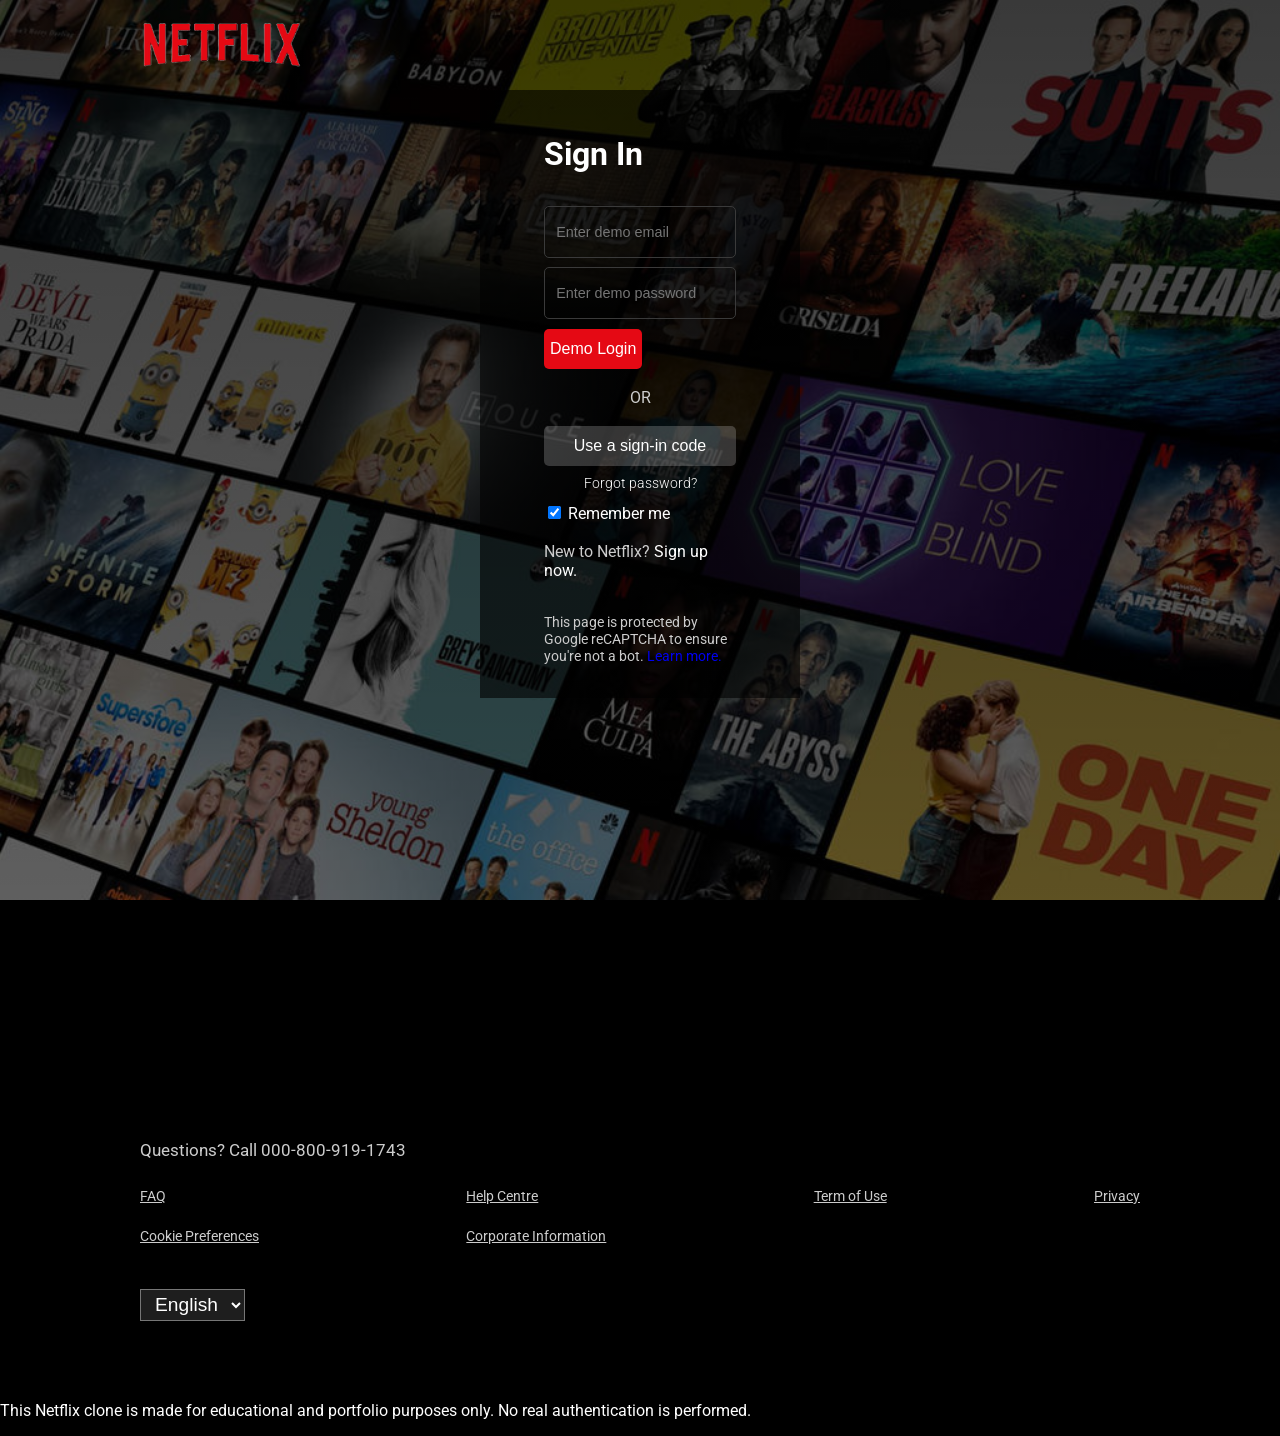
==== demo-login.html @ 8222f938 "Modify demo login page for educational use Updated placeholders and button text for demo login." ====
<!DOCTYPE html>
<html lang="en">
<head>
    <meta charset="UTF-8">
    <meta name="viewport" content="width=device-width, initial-scale=1.0">
    <title>Netflix</title>
    <link rel="stylesheet" href="signin.css">
    <link rel="icon" href="images/netflix-icon.png">

    <link rel="preconnect" href="https://fonts.googleapis.com">
    <link rel="preconnect" href="https://fonts.gstatic.com" crossorigin>
    <link href="https://fonts.googleapis.com/css2?family=Bebas+Neue&family=Roboto:ital,wght@0,100..900;1,100..900&display=swap" rel="stylesheet">

</head>
<body>

    <div class="box">

        <div class="header">
            <img src="images/netflix-logo-signin.png" height="50px">
        </div>  

        <div class="content">
            <h2 style="font-size: 2rem;">Sign In</h2>
            <input type="email" placeholder="Enter demo email" class="email-btn">
            <input type="password" placeholder="Enter demo password" class="email-btn" >
            <a href="home.html"><button class="red-btn">Demo Login</button></a>
            <p style="text-align: center; color: #cccccc;">OR</p>
            <button class="transparent-btn">Use a sign-in code</button>
            <a href="#" class="forgot-link">Forgot password?</a>
            <span>
                <input type="checkbox" id="checkbox" checked>
                <label for="checkbox">Remember me</label>
            </span>
            <p style="color: #cccccc;">New to Netflix? <a href="#" id="sign-up-link">Sign up now.</a></p>
            <p style="font-size: 0.9rem; color: #cccccc;">This page is protected by Google reCAPTCHA to ensure you're not a bot. <a href="#" style="text-decoration: none;">Learn more.</a></p>
        </div>
    </div>
    <div class="footer">
        <p style="color: #cccccc; font-size: 1.05rem;">Questions? Call <a href="#" id="number">000-800-919-1743</a></p>
        <div class="footer-cols">
            <div class="section">
                <a href="#">FAQ</a>
                <a href="#">Cookie Preferences</a>
            </div>
            <div class="section">
                <a href="#">Help Centre</a>
                <a href="#">Corporate Information</a>
            </div>
            <div class="section">
                <a href="#">Term of Use</a>
            </div>
            <div class="section">
                <a href="#">Privacy</a>
            </div>
        </div>
        <select class="dropdown">
            <option>English</option>
            <option>Hindi</option>
        </select>
    </div>
     <p>This Netflix clone is made for educational and portfolio purposes only. No real authentication is performed.</p>   
</body>
</html>
---- signin.css ----
body
{
    margin: 0;
    padding: 0;
    font-family: "Roboto", serif;
    color: white;
    background-color: black;
}
.box
{
    min-height: 100vh;
    width: 100%;
    background-image: linear-gradient(rgba(0, 0, 0, 0.7), rgba(0, 0, 0, 0.5)), url('images/netflix_login_background.jpg');
    background-size: cover;
    background-position: center;
}
.header
{
    height: 90px;
    padding: 0 140px 0 140px;
    display: flex;
    align-items: center;
}
.content
{
    background: linear-gradient(rgba(0, 0, 0, 0.6), rgba(0, 0, 0, 0.6));
    display: flex;
    flex-direction: column;
    justify-content: space-evenly;
    width: 20rem;
    min-height: 38rem;
    margin: 0 auto;
    padding: 1rem 4rem ;
    box-sizing: border-box;
}
.email-btn
{
    height: 3rem;
    background:transparent;
    border: 1px solid #3a3a3a;
    border-radius: 5px;
    font-size: 0.9rem;
    font-weight: 200;
    color: #cccccc;
    padding-left: 0.7rem;
    margin: 0.2rem 0;
}
.red-btn    
{
   
    height: 2.5rem;
    margin-top: 0.2rem ;
    background-color: #E50914;
    color: white;
    border: none;
    border-radius: 5px;
    font-size: 1rem;
    font-weight: 525;
    cursor: pointer;
}
.red-btn:hover
{
    background-color: #B00710;
}
.transparent-btn
{
    height: 2.5rem;
    background: rgba(255, 255, 255, 0.2);
    border: none;
    color: white;
    border-radius: 5px;
    font-size: 1rem;
    font-weight: 525;
    cursor: pointer;
}
.transparent-btn:hover
{
    background: rgba(255, 255, 255, 0.1);
}
.forgot-link
{
    text-align: center;
    text-decoration: none;
    color: white;
    line-height: 2rem;
    font-weight: 300;
    font-size: 0.9rem;
}
.forgot-link:hover
{
    color: #cccccc;
    text-decoration: underline;
}
#sign-up-link
{
    text-decoration: none; 
    color: white;
}
#sign-up-link:hover
{
    text-decoration: underline;
}
.footer
{
    margin-top: 15rem;
    padding-left: 140px;
    padding-right: 140px;
    margin-bottom: 5rem;
}
.footer-cols
{
    display: flex;
    flex-direction:row ;
    justify-content: space-between;
}
.section
{
    display: flex;
    flex-direction: column;
    line-height: 2.5rem;
}
.section a
{
    text-decoration: underline;
    color: #cccccc;
    font-size: 0.9rem;
}
#number 
{
    text-decoration: none;
    color: #cccccc;
    font-size: 1.05rem;
}
#number:hover
{
    text-decoration: underline;
}
.dropdown
{
    height: 2rem;
    width: fit-content;
    padding: 0 10px 0 10px;
    font-size: 1.2rem;
    color: white;
    background-color: #1e1e1e;
    margin-right: 7px;
    margin-top: 2rem;
}
.dropdown option
{
    color: black;
}
/* Tablet */
@media (max-width: 1024px)
{
    .header,
    .footer
    {
        padding-left: 50px;
        padding-right: 50px;
    }
}

/* Mobile */
@media (max-width: 768px)
{
    .header
    {
        padding: 20px;
        justify-content: center;
    }

    .content
    {
        width: min(90%, 400px);
        padding: 2rem;
        min-height: auto;
        box-sizing: border-box;
    }

    .footer
    {
        margin-top: 3rem;
        padding: 20px;
    }

    .footer-cols
    {
        flex-direction: column;
        gap: 1rem;
    }

    .dropdown
    {
        width: 100%;
    }
}
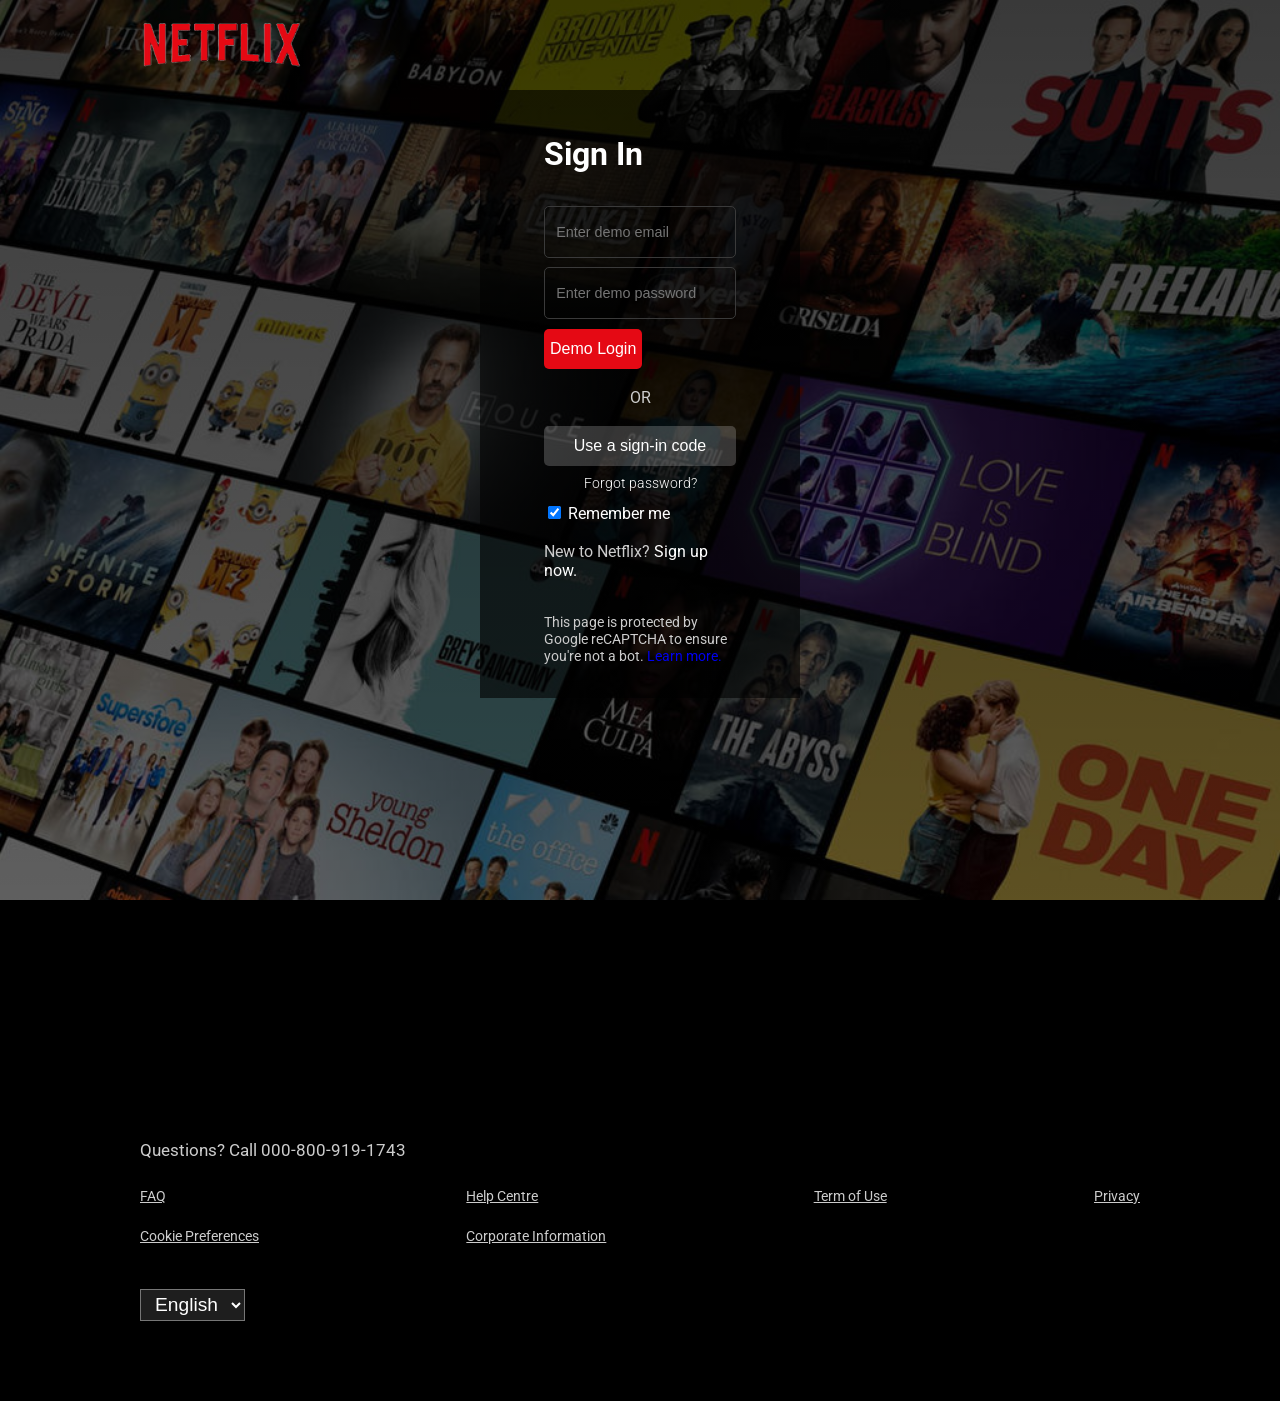
==== commit d45e5877: "Update demo-login.html" ====
--- a/demo-login.html
+++ b/demo-login.html
@@ -58,7 +58,6 @@
             <option>English</option>
             <option>Hindi</option>
         </select>
-    </div>
-     <p>This Netflix clone is made for educational and portfolio purposes only. No real authentication is performed.</p>   
+    </div> 
 </body>
 </html>
